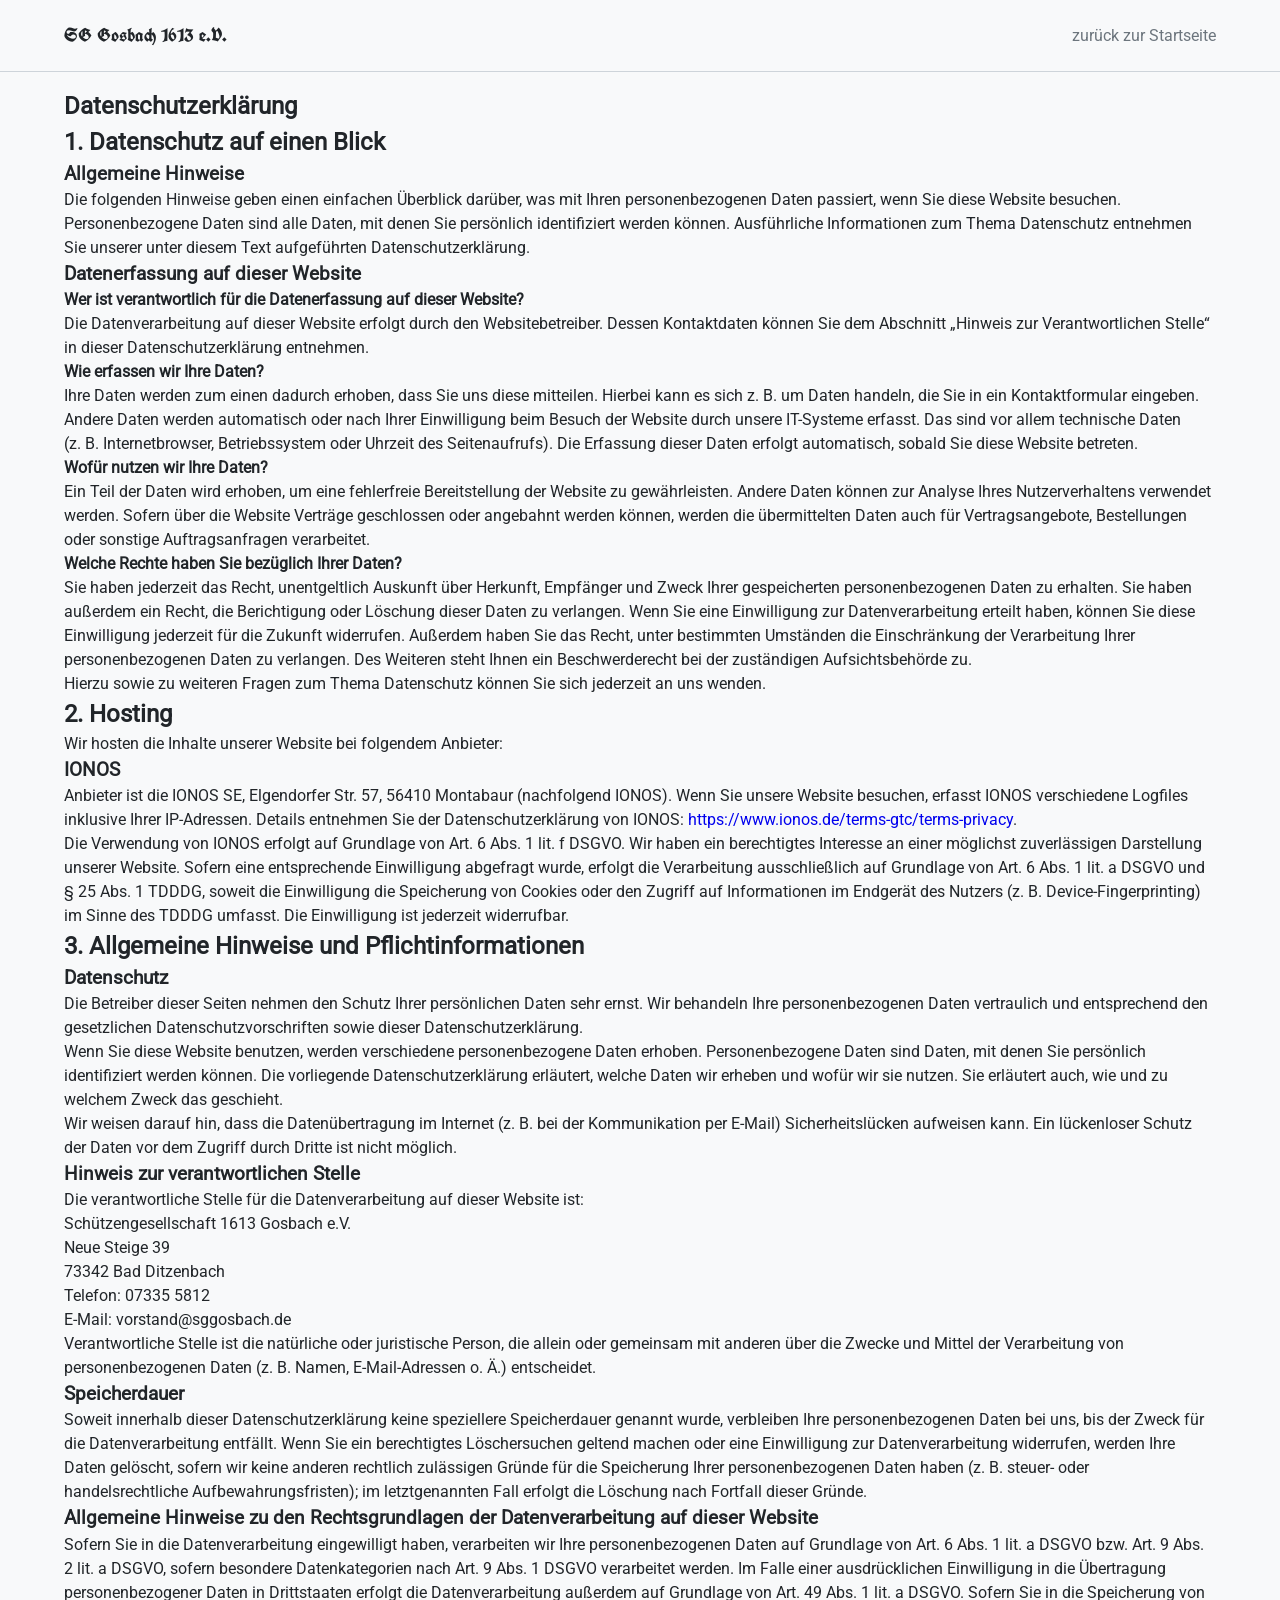
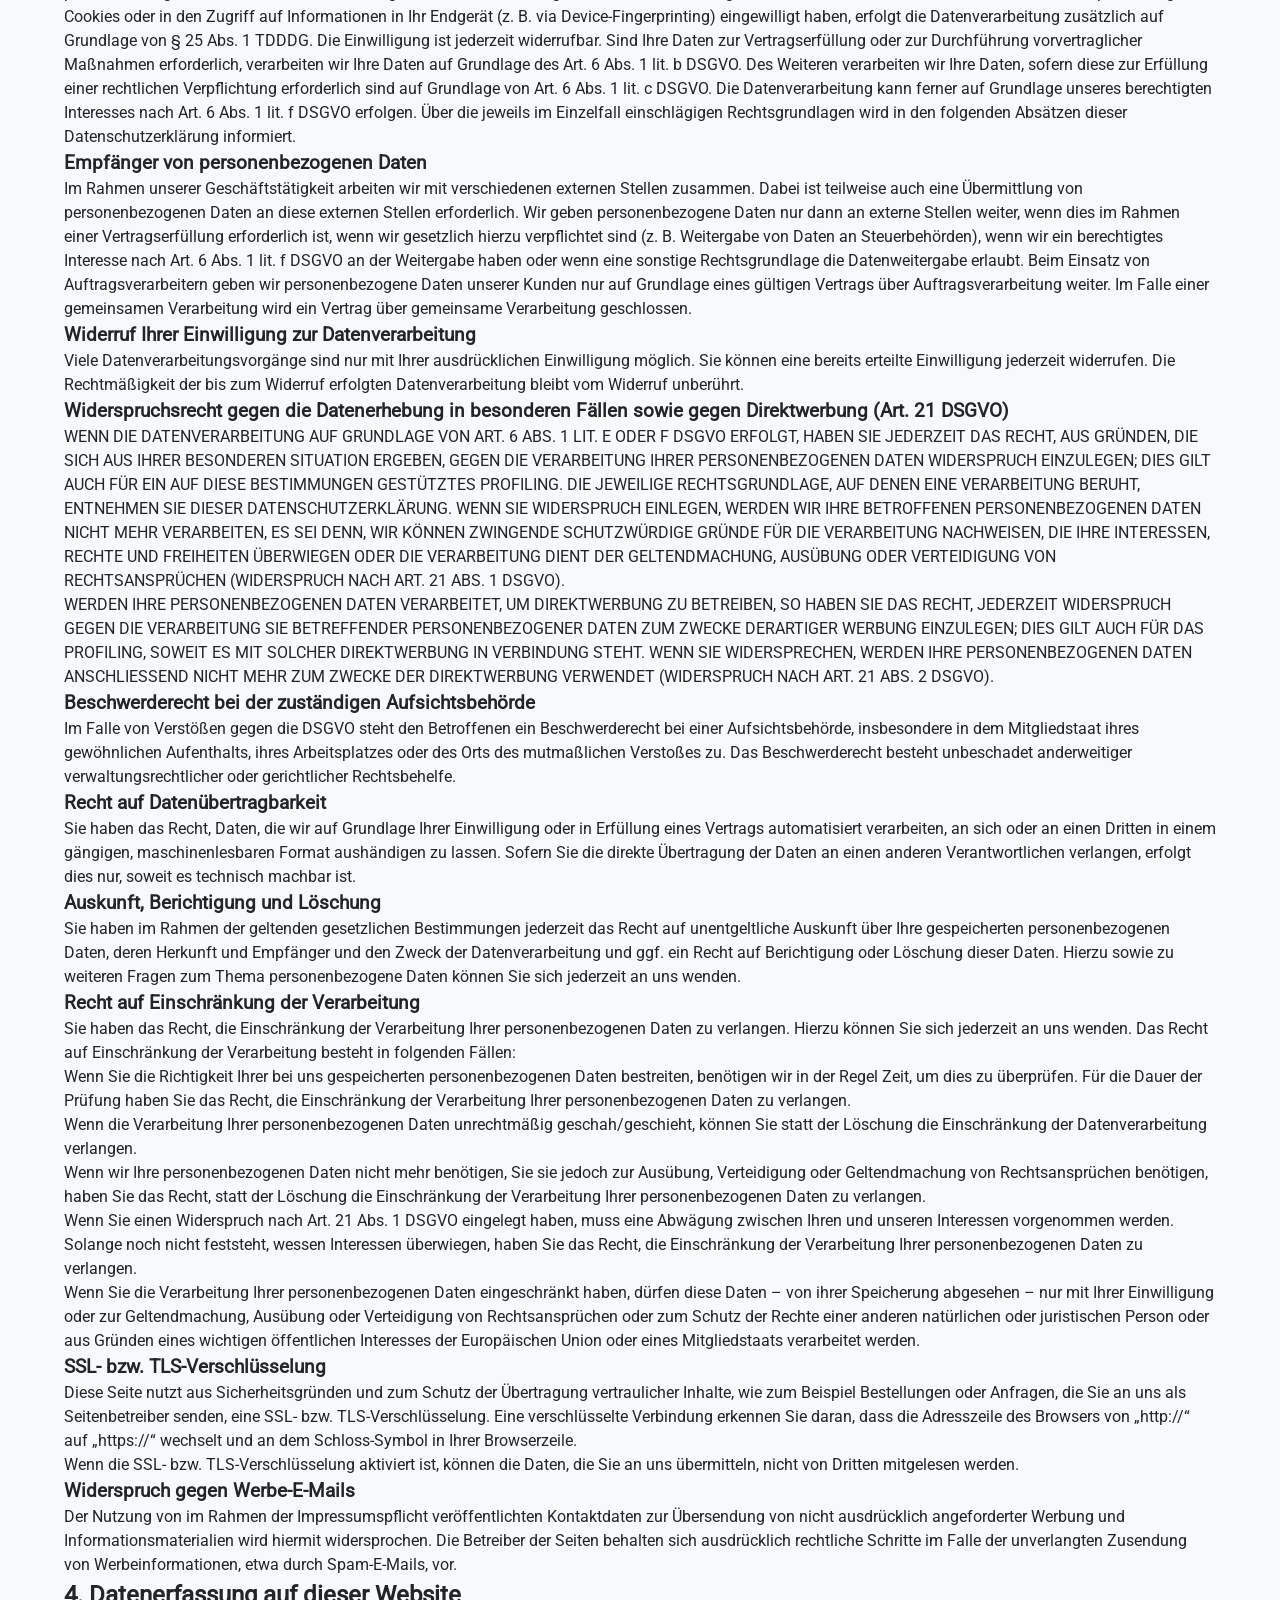
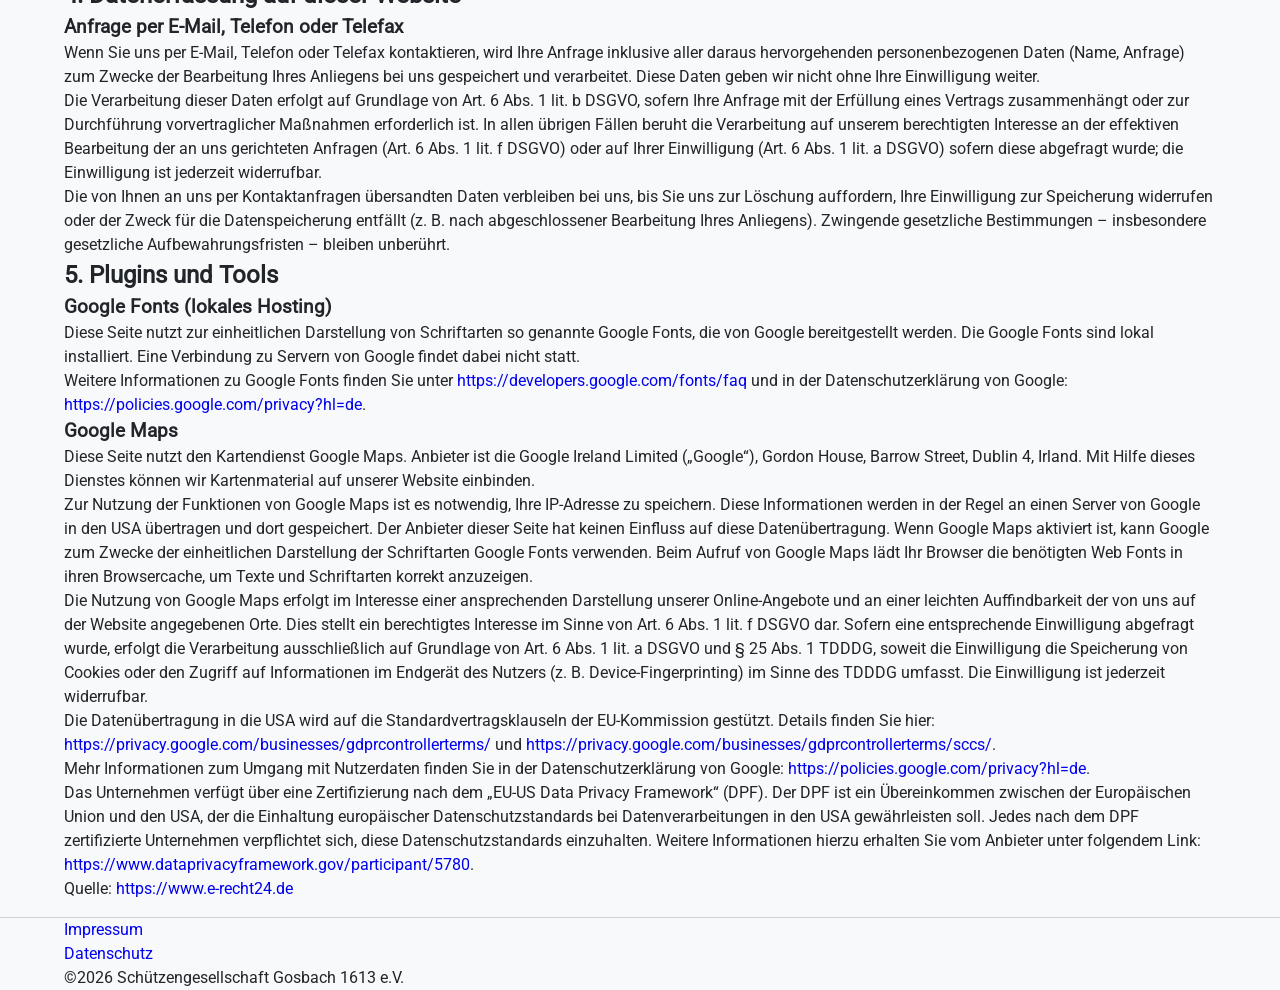
==== html/data-protection.html @ a25a6ede "Change layout" ====
<!DOCTYPE html>
<html lang="de">
<head>
    <meta charset="UTF-8">
    <meta name="viewport" content="width=device-width, initial-scale=1.0">
    <title>SG Gosbach 1613 e.V.</title>
    <link rel="stylesheet" href="../css/style.css">
    <script src="../js/main.js" defer></script>
</head>
<body>
    <header>
        <!---------- navbar ---------->
        <nav class="navbar">
            <span class="navbar-brand">SG Gosbach 1613 e.V.</span>
            <ul class="navbar-nav" aria-expanded="false">
                <li class="nav-item" id="nav-news" aria-selected="false">zurück zur Startseite</li>
            </ul>
            <button class="navbar-toggler" aria-controls="navbar-nav" aria-selected="false">
                <img src="../assets/icons/menu.svg" alt="menu" class="menu-icon" />
                <img src="../assets/icons/close.svg" alt="close" class="close-icon" />
            </button>
        </nav>
    </header>
    
    <main>
        <!---------- data-protection ---------->
        <section id="data-protection">
            <div class="container">
                <h1>Datenschutz&shy;erkl&auml;rung</h1>
                <h2>1. Datenschutz auf einen Blick</h2>
                <h3>Allgemeine Hinweise</h3> 
                <p>
                    Die folgenden Hinweise geben einen einfachen &Uuml;berblick dar&uuml;ber, 
                    was mit Ihren personenbezogenen Daten passiert, wenn Sie diese Website besuchen. 
                    Personenbezogene Daten sind alle Daten, mit denen Sie pers&ouml;nlich identifiziert 
                    werden k&ouml;nnen. Ausf&uuml;hrliche Informationen zum Thema Datenschutz entnehmen 
                    Sie unserer unter diesem Text aufgef&uuml;hrten Datenschutzerkl&auml;rung.
                </p>
                <h3>Datenerfassung auf dieser Website</h3>
                <h4>Wer ist verantwortlich f&uuml;r die Datenerfassung auf dieser Website?</h4>
                <p>
                    Die Datenverarbeitung auf dieser Website erfolgt durch den Websitebetreiber.
                    Dessen Kontaktdaten k&ouml;nnen Sie dem Abschnitt &bdquo;Hinweis zur 
                    Verantwortlichen Stelle&ldquo; in dieser Datenschutzerkl&auml;rung entnehmen.
                </p>
                <h4>Wie erfassen wir Ihre Daten?</h4>
                <p>
                    Ihre Daten werden zum einen dadurch erhoben, dass Sie uns diese mitteilen. 
                    Hierbei kann es sich z.&nbsp;B. um Daten handeln, die Sie in ein Kontaktformular eingeben.
                </p>
                <p>
                    Andere Daten werden automatisch oder nach Ihrer Einwilligung beim Besuch der Website 
                    durch unsere IT-Systeme erfasst. Das sind vor allem technische Daten 
                    (z.&nbsp;B. Internetbrowser, Betriebssystem oder Uhrzeit des Seitenaufrufs). 
                    Die Erfassung dieser Daten erfolgt automatisch, sobald Sie diese Website betreten.
                </p>
                <h4>Wof&uuml;r nutzen wir Ihre Daten?</h4>
                <p>
                    Ein Teil der Daten wird erhoben, um eine fehlerfreie Bereitstellung der Website zu 
                    gew&auml;hrleisten. Andere Daten k&ouml;nnen zur Analyse Ihres Nutzerverhaltens 
                    verwendet werden. Sofern &uuml;ber die Website Vertr&auml;ge geschlossen oder 
                    angebahnt werden k&ouml;nnen, werden die &uuml;bermittelten Daten auch f&uuml;r 
                    Vertragsangebote, Bestellungen oder sonstige Auftragsanfragen verarbeitet.
                </p>
                <h4>Welche Rechte haben Sie bez&uuml;glich Ihrer Daten?</h4>
                <p>
                    Sie haben jederzeit das Recht, unentgeltlich Auskunft &uuml;ber Herkunft, 
                    Empf&auml;nger und Zweck Ihrer gespeicherten personenbezogenen Daten zu erhalten. 
                    Sie haben au&szlig;erdem ein Recht, die Berichtigung oder L&ouml;schung dieser 
                    Daten zu verlangen. Wenn Sie eine Einwilligung zur Datenverarbeitung erteilt haben, 
                    k&ouml;nnen Sie diese Einwilligung jederzeit f&uuml;r die Zukunft widerrufen. 
                    Au&szlig;erdem haben Sie das Recht, unter bestimmten Umst&auml;nden die 
                    Einschr&auml;nkung der Verarbeitung Ihrer personenbezogenen Daten zu verlangen. 
                    Des Weiteren steht Ihnen ein Beschwerderecht bei der zust&auml;ndigen 
                    Aufsichtsbeh&ouml;rde zu.
                </p>
                <p>
                    Hierzu sowie zu weiteren Fragen zum Thema Datenschutz k&ouml;nnen Sie sich jederzeit an uns wenden.
                </p>
                <h2>2. Hosting</h2>
                <p>Wir hosten die Inhalte unserer Website bei folgendem Anbieter:</p>
                <h3>IONOS</h3>
                <p>
                    Anbieter ist die IONOS SE, Elgendorfer Str. 57, 56410 Montabaur (nachfolgend IONOS). 
                    Wenn Sie unsere Website besuchen, erfasst IONOS verschiedene Logfiles inklusive 
                    Ihrer IP-Adressen. Details entnehmen Sie der Datenschutzerkl&auml;rung von IONOS: 
                    <a href="https://www.ionos.de/terms-gtc/terms-privacy" target="_blank" rel="noopener noreferrer">https://www.ionos.de/terms-gtc/terms-privacy</a>.
                </p>
                <p>
                    Die Verwendung von IONOS erfolgt auf Grundlage von Art. 6 Abs. 1 lit. f DSGVO. 
                    Wir haben ein berechtigtes Interesse an einer m&ouml;glichst zuverl&auml;ssigen 
                    Darstellung unserer Website. Sofern eine entsprechende Einwilligung abgefragt wurde, 
                    erfolgt die Verarbeitung ausschlie&szlig;lich auf Grundlage von Art. 6 Abs. 1 lit. a DSGVO 
                    und &sect; 25 Abs. 1 TDDDG, soweit die Einwilligung die Speicherung von Cookies 
                    oder den Zugriff auf Informationen im Endger&auml;t des Nutzers (z.&nbsp;B. Device-Fingerprinting) 
                    im Sinne des TDDDG umfasst. Die Einwilligung ist jederzeit widerrufbar.
                </p>

                <h2>3. Allgemeine Hinweise und Pflicht&shy;informationen</h2>
                <h3>Datenschutz</h3>
                <p>
                    Die Betreiber dieser Seiten nehmen den Schutz Ihrer pers&ouml;nlichen Daten sehr ernst. 
                    Wir behandeln Ihre personenbezogenen Daten vertraulich und entsprechend den gesetzlichen 
                    Datenschutzvorschriften sowie dieser Datenschutzerkl&auml;rung.
                </p> 
                <p>
                    Wenn Sie diese 
                    Website benutzen, werden verschiedene personenbezogene Daten erhoben. 
                    Personenbezogene Daten sind Daten, mit denen Sie pers&ouml;nlich identifiziert werden k&ouml;nnen. 
                    Die vorliegende Datenschutzerkl&auml;rung erl&auml;utert, welche Daten wir erheben und wof&uuml;r 
                    wir sie nutzen. Sie erl&auml;utert auch, wie und zu welchem Zweck das geschieht.
                </p>
                <p>
                    Wir weisen darauf hin, dass die Daten&uuml;bertragung im Internet 
                    (z.&nbsp;B. bei der Kommunikation per E-Mail) Sicherheitsl&uuml;cken aufweisen kann. 
                    Ein l&uuml;ckenloser Schutz der Daten vor dem Zugriff durch Dritte ist nicht m&ouml;glich.
                </p>
                <h3>Hinweis zur verantwortlichen Stelle</h3>
                <p>
                    Die verantwortliche Stelle f&uuml;r die Datenverarbeitung auf dieser Website ist:
                </p>
                <p>
                    Sch&uuml;tzengesellschaft 1613 Gosbach e.V.<br />
                    Neue Steige 39<br />
                    73342 Bad Ditzenbach
                </p>

                <p>
                    Telefon: 07335 5812<br />
                    E-Mail: vorstand@sggosbach.de
                </p>
                <p>
                    Verantwortliche Stelle ist die nat&uuml;rliche oder juristische Person, 
                    die allein oder gemeinsam mit anderen &uuml;ber die Zwecke und Mittel der Verarbeitung 
                    von personenbezogenen Daten (z.&nbsp;B. Namen, E-Mail-Adressen o. &Auml;.) entscheidet.
                </p>

                <h3>Speicherdauer</h3>
                <p>
                    Soweit innerhalb dieser Datenschutzerkl&auml;rung keine speziellere Speicherdauer 
                    genannt wurde, verbleiben Ihre personenbezogenen Daten bei uns, bis der Zweck f&uuml;r 
                    die Datenverarbeitung entf&auml;llt. Wenn Sie ein berechtigtes L&ouml;schersuchen 
                    geltend machen oder eine Einwilligung zur Datenverarbeitung widerrufen, werden Ihre 
                    Daten gel&ouml;scht, sofern wir keine anderen rechtlich zul&auml;ssigen Gr&uuml;nde 
                    f&uuml;r die Speicherung Ihrer personenbezogenen Daten haben (z.&nbsp;B. steuer- oder 
                    handelsrechtliche Aufbewahrungsfristen); im letztgenannten Fall erfolgt die L&ouml;schung 
                    nach Fortfall dieser Gr&uuml;nde.
                </p>
                <h3>Allgemeine Hinweise zu den Rechtsgrundlagen der Datenverarbeitung auf dieser Website</h3>
                <p>
                    Sofern Sie in die Datenverarbeitung eingewilligt haben, verarbeiten wir Ihre personenbezogenen 
                    Daten auf Grundlage von Art. 6 Abs. 1 lit. a DSGVO bzw. Art. 9 Abs. 2 lit. a DSGVO, sofern 
                    besondere Datenkategorien nach Art. 9 Abs. 1 DSGVO verarbeitet werden. Im Falle einer 
                    ausdr&uuml;cklichen Einwilligung in die &Uuml;bertragung personenbezogener Daten in Drittstaaten 
                    erfolgt die Datenverarbeitung au&szlig;erdem auf Grundlage von Art. 49 Abs. 1 lit. a DSGVO. 
                    Sofern Sie in die Speicherung von Cookies oder in den Zugriff auf Informationen in Ihr 
                    Endger&auml;t (z.&nbsp;B. via Device-Fingerprinting) eingewilligt haben, erfolgt die 
                    Datenverarbeitung zus&auml;tzlich auf Grundlage von &sect; 25 Abs. 1 TDDDG. Die Einwilligung 
                    ist jederzeit widerrufbar. Sind Ihre Daten zur Vertragserf&uuml;llung oder zur Durchf&uuml;hrung 
                    vorvertraglicher Ma&szlig;nahmen erforderlich, verarbeiten wir Ihre Daten auf Grundlage des 
                    Art. 6 Abs. 1 lit. b DSGVO. Des Weiteren verarbeiten wir Ihre Daten, sofern diese zur Erf&uuml;llung 
                    einer rechtlichen Verpflichtung erforderlich sind auf Grundlage von Art. 6 Abs. 1 lit. c DSGVO. 
                    Die Datenverarbeitung kann ferner auf Grundlage unseres berechtigten Interesses nach 
                    Art. 6 Abs. 1 lit. f DSGVO erfolgen. &Uuml;ber die jeweils im Einzelfall einschl&auml;gigen 
                    Rechtsgrundlagen wird in den folgenden Abs&auml;tzen dieser Datenschutzerkl&auml;rung informiert.
                </p>
                <h3>Empf&auml;nger von personenbezogenen Daten</h3>
                <p>
                    Im Rahmen unserer Gesch&auml;ftst&auml;tigkeit arbeiten wir mit verschiedenen externen Stellen zusammen. 
                    Dabei ist teilweise auch eine &Uuml;bermittlung von personenbezogenen Daten an diese externen Stellen 
                    erforderlich. Wir geben personenbezogene Daten nur dann an externe Stellen weiter, wenn dies im Rahmen 
                    einer Vertragserf&uuml;llung erforderlich ist, wenn wir gesetzlich hierzu verpflichtet sind 
                    (z.&nbsp;B. Weitergabe von Daten an Steuerbeh&ouml;rden), wenn wir ein berechtigtes Interesse nach 
                    Art. 6 Abs. 1 lit. f DSGVO an der Weitergabe haben oder wenn eine sonstige Rechtsgrundlage die 
                    Datenweitergabe erlaubt. Beim Einsatz von Auftragsverarbeitern geben wir personenbezogene Daten 
                    unserer Kunden nur auf Grundlage eines g&uuml;ltigen Vertrags &uuml;ber Auftragsverarbeitung weiter. 
                    Im Falle einer gemeinsamen Verarbeitung wird ein Vertrag &uuml;ber gemeinsame Verarbeitung geschlossen.
                </p>
                <h3>Widerruf Ihrer Einwilligung zur Datenverarbeitung</h3>
                <p>
                    Viele Datenverarbeitungsvorg&auml;nge sind nur mit Ihrer ausdr&uuml;cklichen Einwilligung m&ouml;glich. 
                    Sie k&ouml;nnen eine bereits erteilte Einwilligung jederzeit widerrufen. Die Rechtm&auml;&szlig;igkeit 
                    der bis zum Widerruf erfolgten Datenverarbeitung bleibt vom Widerruf unber&uuml;hrt.
                </p>
                <h3>Widerspruchsrecht gegen die Datenerhebung in besonderen F&auml;llen sowie gegen Direktwerbung (Art. 21 DSGVO)</h3>
                <p>
                    WENN DIE DATENVERARBEITUNG AUF GRUNDLAGE VON ART. 6 ABS. 1 LIT. E ODER F DSGVO ERFOLGT, HABEN SIE JEDERZEIT DAS RECHT, 
                    AUS GR&Uuml;NDEN, DIE SICH AUS IHRER BESONDEREN SITUATION ERGEBEN, GEGEN DIE VERARBEITUNG IHRER PERSONENBEZOGENEN 
                    DATEN WIDERSPRUCH EINZULEGEN; DIES GILT AUCH F&Uuml;R EIN AUF DIESE BESTIMMUNGEN GEST&Uuml;TZTES PROFILING. 
                    DIE JEWEILIGE RECHTSGRUNDLAGE, AUF DENEN EINE VERARBEITUNG BERUHT, ENTNEHMEN SIE DIESER DATENSCHUTZERKL&Auml;RUNG. 
                    WENN SIE WIDERSPRUCH EINLEGEN, WERDEN WIR IHRE BETROFFENEN PERSONENBEZOGENEN DATEN NICHT MEHR VERARBEITEN, 
                    ES SEI DENN, WIR K&Ouml;NNEN ZWINGENDE SCHUTZW&Uuml;RDIGE GR&Uuml;NDE F&Uuml;R DIE VERARBEITUNG NACHWEISEN, 
                    DIE IHRE INTERESSEN, RECHTE UND FREIHEITEN &Uuml;BERWIEGEN ODER DIE VERARBEITUNG DIENT DER GELTENDMACHUNG, 
                    AUS&Uuml;BUNG ODER VERTEIDIGUNG VON RECHTSANSPR&Uuml;CHEN (WIDERSPRUCH NACH ART. 21 ABS. 1 DSGVO).
                </p>
                <p>
                    WERDEN IHRE PERSONENBEZOGENEN DATEN VERARBEITET, UM DIREKTWERBUNG ZU BETREIBEN, SO HABEN SIE DAS RECHT, 
                    JEDERZEIT WIDERSPRUCH GEGEN DIE VERARBEITUNG SIE BETREFFENDER PERSONENBEZOGENER DATEN ZUM ZWECKE DERARTIGER 
                    WERBUNG EINZULEGEN; DIES GILT AUCH F&Uuml;R DAS PROFILING, SOWEIT ES MIT SOLCHER DIREKTWERBUNG IN VERBINDUNG STEHT. 
                    WENN SIE WIDERSPRECHEN, WERDEN IHRE PERSONENBEZOGENEN DATEN ANSCHLIESSEND NICHT MEHR ZUM ZWECKE DER DIREKTWERBUNG 
                    VERWENDET (WIDERSPRUCH NACH ART. 21 ABS. 2 DSGVO).
                </p>
                <h3>Beschwerde&shy;recht bei der zust&auml;ndigen Aufsichts&shy;beh&ouml;rde</h3>
                <p>
                    Im Falle von Verst&ouml;&szlig;en gegen die DSGVO steht den Betroffenen ein Beschwerderecht bei einer 
                    Aufsichtsbeh&ouml;rde, insbesondere in dem Mitgliedstaat ihres gew&ouml;hnlichen Aufenthalts, 
                    ihres Arbeitsplatzes oder des Orts des mutma&szlig;lichen Versto&szlig;es zu. Das Beschwerderecht 
                    besteht unbeschadet anderweitiger verwaltungsrechtlicher oder gerichtlicher Rechtsbehelfe.
                </p>
                <h3>Recht auf Daten&shy;&uuml;bertrag&shy;barkeit</h3>
                <p>
                    Sie haben das Recht, Daten, die wir auf Grundlage Ihrer Einwilligung oder in Erf&uuml;llung eines Vertrags 
                    automatisiert verarbeiten, an sich oder an einen Dritten in einem g&auml;ngigen, maschinenlesbaren Format 
                    aush&auml;ndigen zu lassen. Sofern Sie die direkte &Uuml;bertragung der Daten an einen anderen 
                    Verantwortlichen verlangen, erfolgt dies nur, soweit es technisch machbar ist.
                </p>
                <h3>Auskunft, Berichtigung und L&ouml;schung</h3>
                <p>
                    Sie haben im Rahmen der geltenden gesetzlichen Bestimmungen jederzeit das Recht auf unentgeltliche Auskunft 
                    &uuml;ber Ihre gespeicherten personenbezogenen Daten, deren Herkunft und Empf&auml;nger und den Zweck der 
                    Datenverarbeitung und ggf. ein Recht auf Berichtigung oder L&ouml;schung dieser Daten. Hierzu sowie zu 
                    weiteren Fragen zum Thema personenbezogene Daten k&ouml;nnen Sie sich jederzeit an uns wenden.
                </p>
                <h3>Recht auf Einschr&auml;nkung der Verarbeitung</h3>
                <p>
                    Sie haben das Recht, die Einschr&auml;nkung der Verarbeitung Ihrer personenbezogenen Daten zu verlangen. 
                    Hierzu k&ouml;nnen Sie sich jederzeit an uns wenden. Das Recht auf Einschr&auml;nkung der Verarbeitung 
                    besteht in folgenden F&auml;llen:
                </p>
                <ul>
                <li>
                    Wenn Sie die Richtigkeit Ihrer bei uns gespeicherten personenbezogenen Daten bestreiten, ben&ouml;tigen 
                    wir in der Regel Zeit, um dies zu &uuml;berpr&uuml;fen. F&uuml;r die Dauer der Pr&uuml;fung haben Sie 
                    das Recht, die Einschr&auml;nkung der Verarbeitung Ihrer personenbezogenen Daten zu verlangen.
                </li>
                <li>
                    Wenn die Verarbeitung Ihrer personenbezogenen Daten unrechtm&auml;&szlig;ig geschah/geschieht, 
                    k&ouml;nnen Sie statt der L&ouml;schung die Einschr&auml;nkung der Datenverarbeitung verlangen.
                </li>
                <li>
                    Wenn wir Ihre personenbezogenen Daten nicht mehr ben&ouml;tigen, Sie sie jedoch zur Aus&uuml;bung, 
                    Verteidigung oder Geltendmachung von Rechtsanspr&uuml;chen ben&ouml;tigen, haben Sie das Recht, 
                    statt der L&ouml;schung die Einschr&auml;nkung der Verarbeitung Ihrer personenbezogenen Daten zu verlangen.
                </li>
                <li>
                    Wenn Sie einen Widerspruch nach Art. 21 Abs. 1 DSGVO eingelegt haben, muss eine Abw&auml;gung zwischen 
                    Ihren und unseren Interessen vorgenommen werden. Solange noch nicht feststeht, wessen Interessen 
                    &uuml;berwiegen, haben Sie das Recht, die Einschr&auml;nkung der Verarbeitung Ihrer personenbezogenen 
                    Daten zu verlangen.
                </li>
                </ul>
                <p>
                    Wenn Sie die Verarbeitung Ihrer personenbezogenen Daten eingeschr&auml;nkt haben, d&uuml;rfen diese Daten 
                    &ndash; von ihrer Speicherung abgesehen &ndash; nur mit Ihrer Einwilligung oder zur Geltendmachung, 
                    Aus&uuml;bung oder Verteidigung von Rechtsanspr&uuml;chen oder zum Schutz der Rechte einer anderen 
                    nat&uuml;rlichen oder juristischen Person oder aus Gr&uuml;nden eines wichtigen &ouml;ffentlichen Interesses 
                    der Europ&auml;ischen Union oder eines Mitgliedstaats verarbeitet werden.
                </p>
                <h3>SSL- bzw. TLS-Verschl&uuml;sselung</h3>
                <p>
                    Diese Seite nutzt aus Sicherheitsgr&uuml;nden und zum Schutz der &Uuml;bertragung vertraulicher Inhalte, wie 
                    zum Beispiel Bestellungen oder Anfragen, die Sie an uns als Seitenbetreiber senden, eine SSL- bzw. TLS-Verschl&uuml;sselung. 
                    Eine verschl&uuml;sselte Verbindung erkennen Sie daran, dass die Adresszeile des Browsers von 
                    &bdquo;http://&ldquo; auf &bdquo;https://&ldquo; wechselt und an dem Schloss-Symbol in Ihrer Browserzeile.
                </p>
                <p>
                    Wenn die SSL- bzw. TLS-Verschl&uuml;sselung aktiviert ist, k&ouml;nnen die Daten, die Sie an uns &uuml;bermitteln, 
                    nicht von Dritten mitgelesen werden.
                </p>
                <h3>Widerspruch gegen Werbe-E-Mails</h3>
                <p>
                    Der Nutzung von im Rahmen der Impressumspflicht ver&ouml;ffentlichten Kontaktdaten zur &Uuml;bersendung von nicht 
                    ausdr&uuml;cklich angeforderter Werbung und Informationsmaterialien wird hiermit widersprochen. Die Betreiber der 
                    Seiten behalten sich ausdr&uuml;cklich rechtliche Schritte im Falle der unverlangten Zusendung von Werbeinformationen, 
                    etwa durch Spam-E-Mails, vor.
                </p>
                <h2>4. Datenerfassung auf dieser Website</h2>
                <h3>Anfrage per E-Mail, Telefon oder Telefax</h3>
                <p>
                    Wenn Sie uns per E-Mail, Telefon oder Telefax kontaktieren, wird Ihre Anfrage inklusive aller daraus hervorgehenden 
                    personenbezogenen Daten (Name, Anfrage) zum Zwecke der Bearbeitung Ihres Anliegens bei uns gespeichert und verarbeitet. 
                    Diese Daten geben wir nicht ohne Ihre Einwilligung weiter.
                </p>
                <p>
                    Die Verarbeitung dieser Daten erfolgt auf Grundlage von Art. 6 Abs. 1 lit. b DSGVO, sofern Ihre Anfrage mit der 
                    Erf&uuml;llung eines Vertrags zusammenh&auml;ngt oder zur Durchf&uuml;hrung vorvertraglicher Ma&szlig;nahmen 
                    erforderlich ist. In allen &uuml;brigen F&auml;llen beruht die Verarbeitung auf unserem berechtigten Interesse 
                    an der effektiven Bearbeitung der an uns gerichteten Anfragen (Art. 6 Abs. 1 lit. f DSGVO) oder auf Ihrer Einwilligung 
                    (Art. 6 Abs. 1 lit. a DSGVO) sofern diese abgefragt wurde; die Einwilligung ist jederzeit widerrufbar.
                </p>
                <p>
                    Die von Ihnen an uns per Kontaktanfragen &uuml;bersandten Daten verbleiben bei uns, bis Sie uns zur L&ouml;schung auffordern, 
                    Ihre Einwilligung zur Speicherung widerrufen oder der Zweck f&uuml;r die Datenspeicherung entf&auml;llt 
                    (z.&nbsp;B. nach abgeschlossener Bearbeitung Ihres Anliegens). Zwingende gesetzliche Bestimmungen &ndash; insbesondere 
                    gesetzliche Aufbewahrungsfristen &ndash; bleiben unber&uuml;hrt.
                </p>
                <h2>5. Plugins und Tools</h2>
                <h3>Google Fonts (lokales Hosting)</h3>
                <p>
                    Diese Seite nutzt zur einheitlichen Darstellung von Schriftarten so genannte Google Fonts, die von Google bereitgestellt 
                    werden. Die Google Fonts sind lokal installiert. Eine Verbindung zu Servern von Google findet dabei nicht statt.
                </p>
                <p>
                    Weitere Informationen zu Google Fonts finden Sie unter 
                    <a href="https://developers.google.com/fonts/faq" target="_blank" rel="noopener noreferrer">https://developers.google.com/fonts/faq</a> 
                    und in der Datenschutzerkl&auml;rung von Google: 
                    <a href="https://policies.google.com/privacy?hl=de" target="_blank" rel="noopener noreferrer">https://policies.google.com/privacy?hl=de</a>.
                </p>
                <h3>Google Maps</h3>
                <p>
                    Diese Seite nutzt den Kartendienst Google Maps. Anbieter ist die Google Ireland Limited (&bdquo;Google&ldquo;), Gordon House, 
                    Barrow Street, Dublin 4, Irland. Mit Hilfe dieses Dienstes k&ouml;nnen wir Kartenmaterial auf unserer Website einbinden.
                </p>
                <p>
                    Zur Nutzung der Funktionen von Google Maps ist es notwendig, Ihre IP-Adresse zu speichern. Diese Informationen werden in der 
                    Regel an einen Server von Google in den USA &uuml;bertragen und dort gespeichert. Der Anbieter dieser Seite hat keinen Einfluss 
                    auf diese Daten&uuml;bertragung. Wenn Google Maps aktiviert ist, kann Google zum Zwecke der einheitlichen Darstellung der 
                    Schriftarten Google Fonts verwenden. Beim Aufruf von Google Maps l&auml;dt Ihr Browser die ben&ouml;tigten Web Fonts in ihren 
                    Browsercache, um Texte und Schriftarten korrekt anzuzeigen.
                </p>
                <p>
                    Die Nutzung von Google Maps erfolgt im Interesse einer ansprechenden Darstellung unserer Online-Angebote und an einer leichten 
                    Auffindbarkeit der von uns auf der Website angegebenen Orte. Dies stellt ein berechtigtes Interesse im Sinne von 
                    Art. 6 Abs. 1 lit. f DSGVO dar. Sofern eine entsprechende Einwilligung abgefragt wurde, erfolgt die Verarbeitung 
                    ausschlie&szlig;lich auf Grundlage von Art. 6 Abs. 1 lit. a DSGVO und &sect; 25 Abs. 1 TDDDG, soweit die Einwilligung die 
                    Speicherung von Cookies oder den Zugriff auf Informationen im Endger&auml;t des Nutzers (z.&nbsp;B. Device-Fingerprinting) 
                    im Sinne des TDDDG umfasst. Die Einwilligung ist jederzeit widerrufbar.
                </p>
                <p>
                    Die Daten&uuml;bertragung in die USA wird auf die Standardvertragsklauseln der EU-Kommission gest&uuml;tzt. Details finden Sie hier: 
                    <a href="https://privacy.google.com/businesses/gdprcontrollerterms/" target="_blank" rel="noopener noreferrer">https://privacy.google.com/businesses/gdprcontrollerterms/</a> 
                    und <a href="https://privacy.google.com/businesses/gdprcontrollerterms/sccs/" target="_blank" rel="noopener noreferrer">https://privacy.google.com/businesses/gdprcontrollerterms/sccs/</a>.
                </p>
                <p>
                    Mehr Informationen zum Umgang mit Nutzerdaten finden Sie in der Datenschutzerkl&auml;rung von Google: 
                    <a href="https://policies.google.com/privacy?hl=de" target="_blank" rel="noopener noreferrer">https://policies.google.com/privacy?hl=de</a>.
                </p>
                <p>
                    Das Unternehmen verf&uuml;gt &uuml;ber eine Zertifizierung nach dem &bdquo;EU-US Data Privacy Framework&ldquo; (DPF). Der DPF 
                    ist ein &Uuml;bereinkommen zwischen der Europ&auml;ischen Union und den USA, der die Einhaltung europ&auml;ischer 
                    Datenschutzstandards bei Datenverarbeitungen in den USA gew&auml;hrleisten soll. Jedes nach dem DPF zertifizierte Unternehmen 
                    verpflichtet sich, diese Datenschutzstandards einzuhalten. Weitere Informationen hierzu erhalten Sie vom Anbieter unter 
                    folgendem Link: 
                    <a href="https://www.dataprivacyframework.gov/participant/5780" target="_blank" rel="noopener noreferrer">https://www.dataprivacyframework.gov/participant/5780</a>.
                </p>
                <p>
                    Quelle: <a href="https://www.e-recht24.de">https://www.e-recht24.de</a>
                </p>
            </div>
        </section>
    </main>
    
    <footer>
        <ul class="nav-links">
            <li class="nav-link"><a href="legal-notice.html">Impressum</a></li>
            <li class="nav-link"><a href="data-protection.html">Datenschutz</a></li>
        </ul>
        <span>&copy;2026 Schützengesellschaft Gosbach 1613 e.V.</span>
    </footer>
</body>
</html>
---- css/style.css ----
@import "root.css";
@import "fonts.css";
@import "resets.css";
@import "preload.css";
@import "layout.css";
@import "navbar.css";
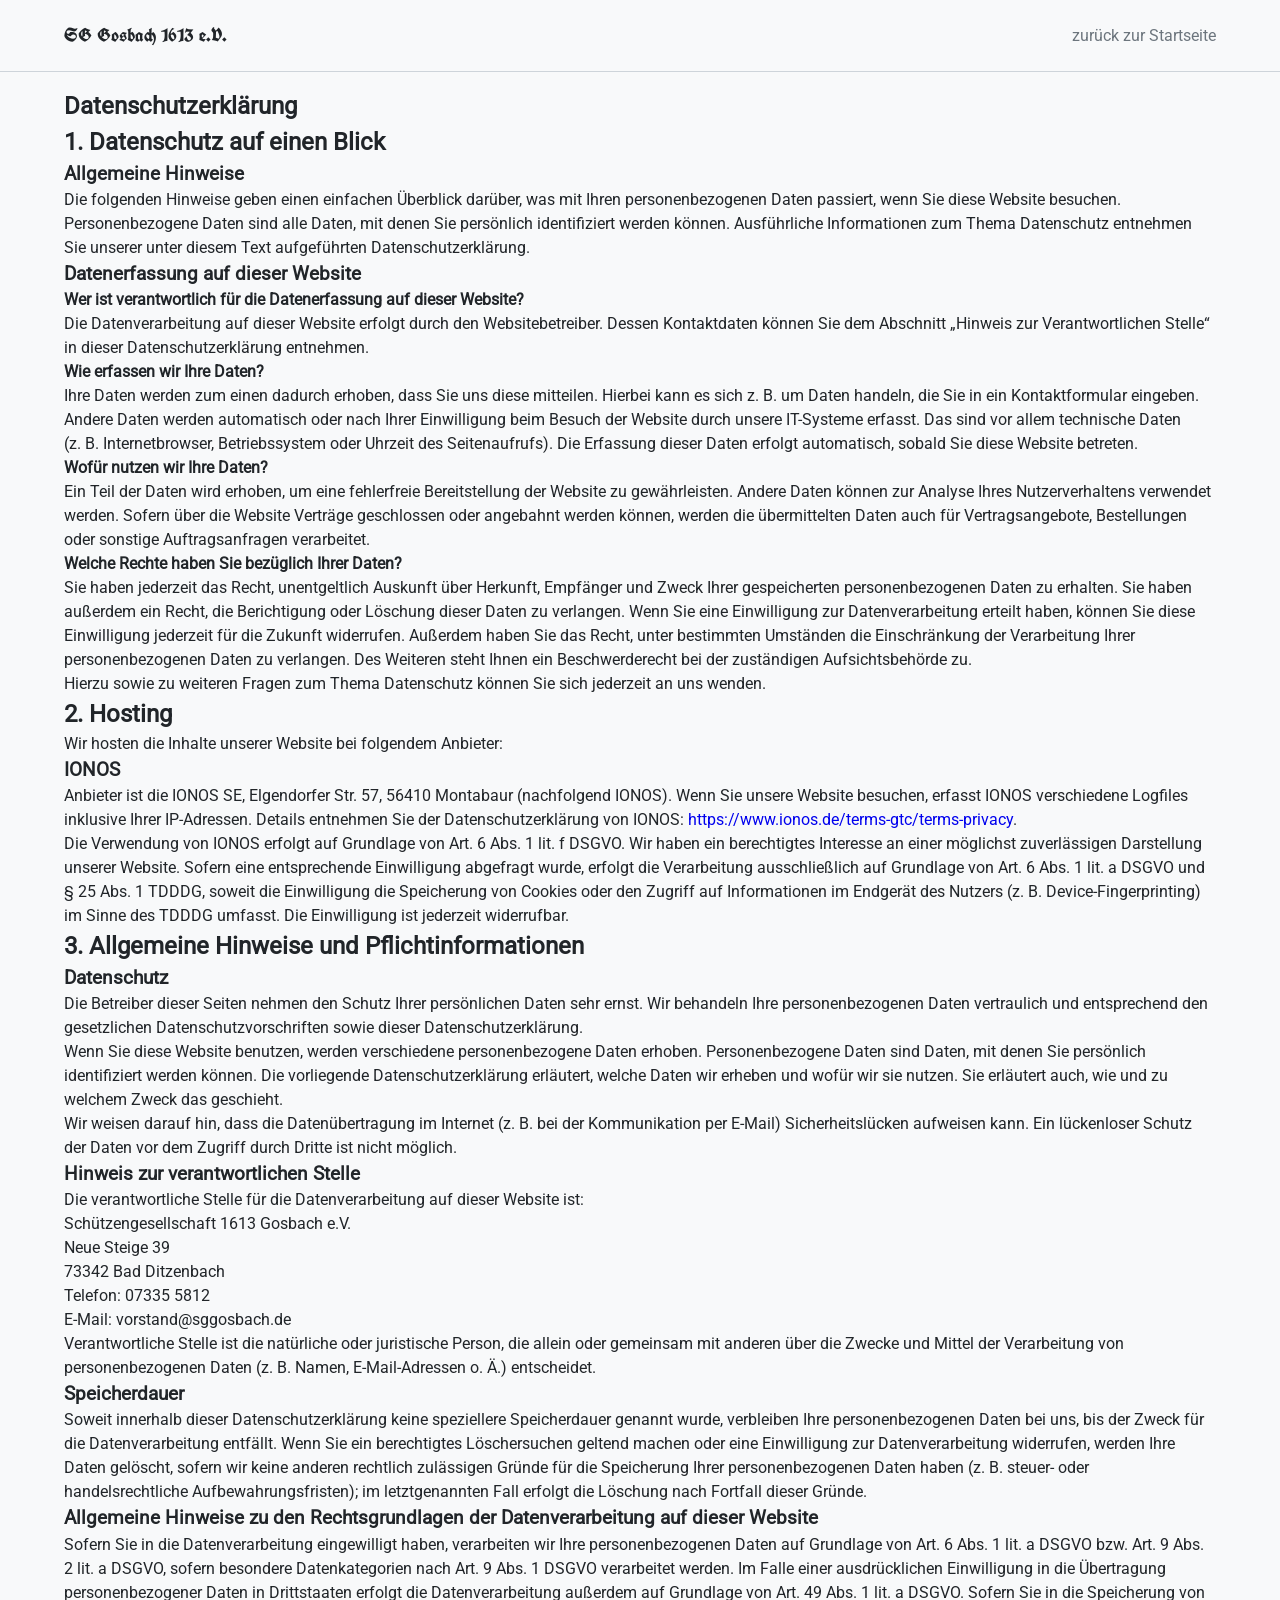
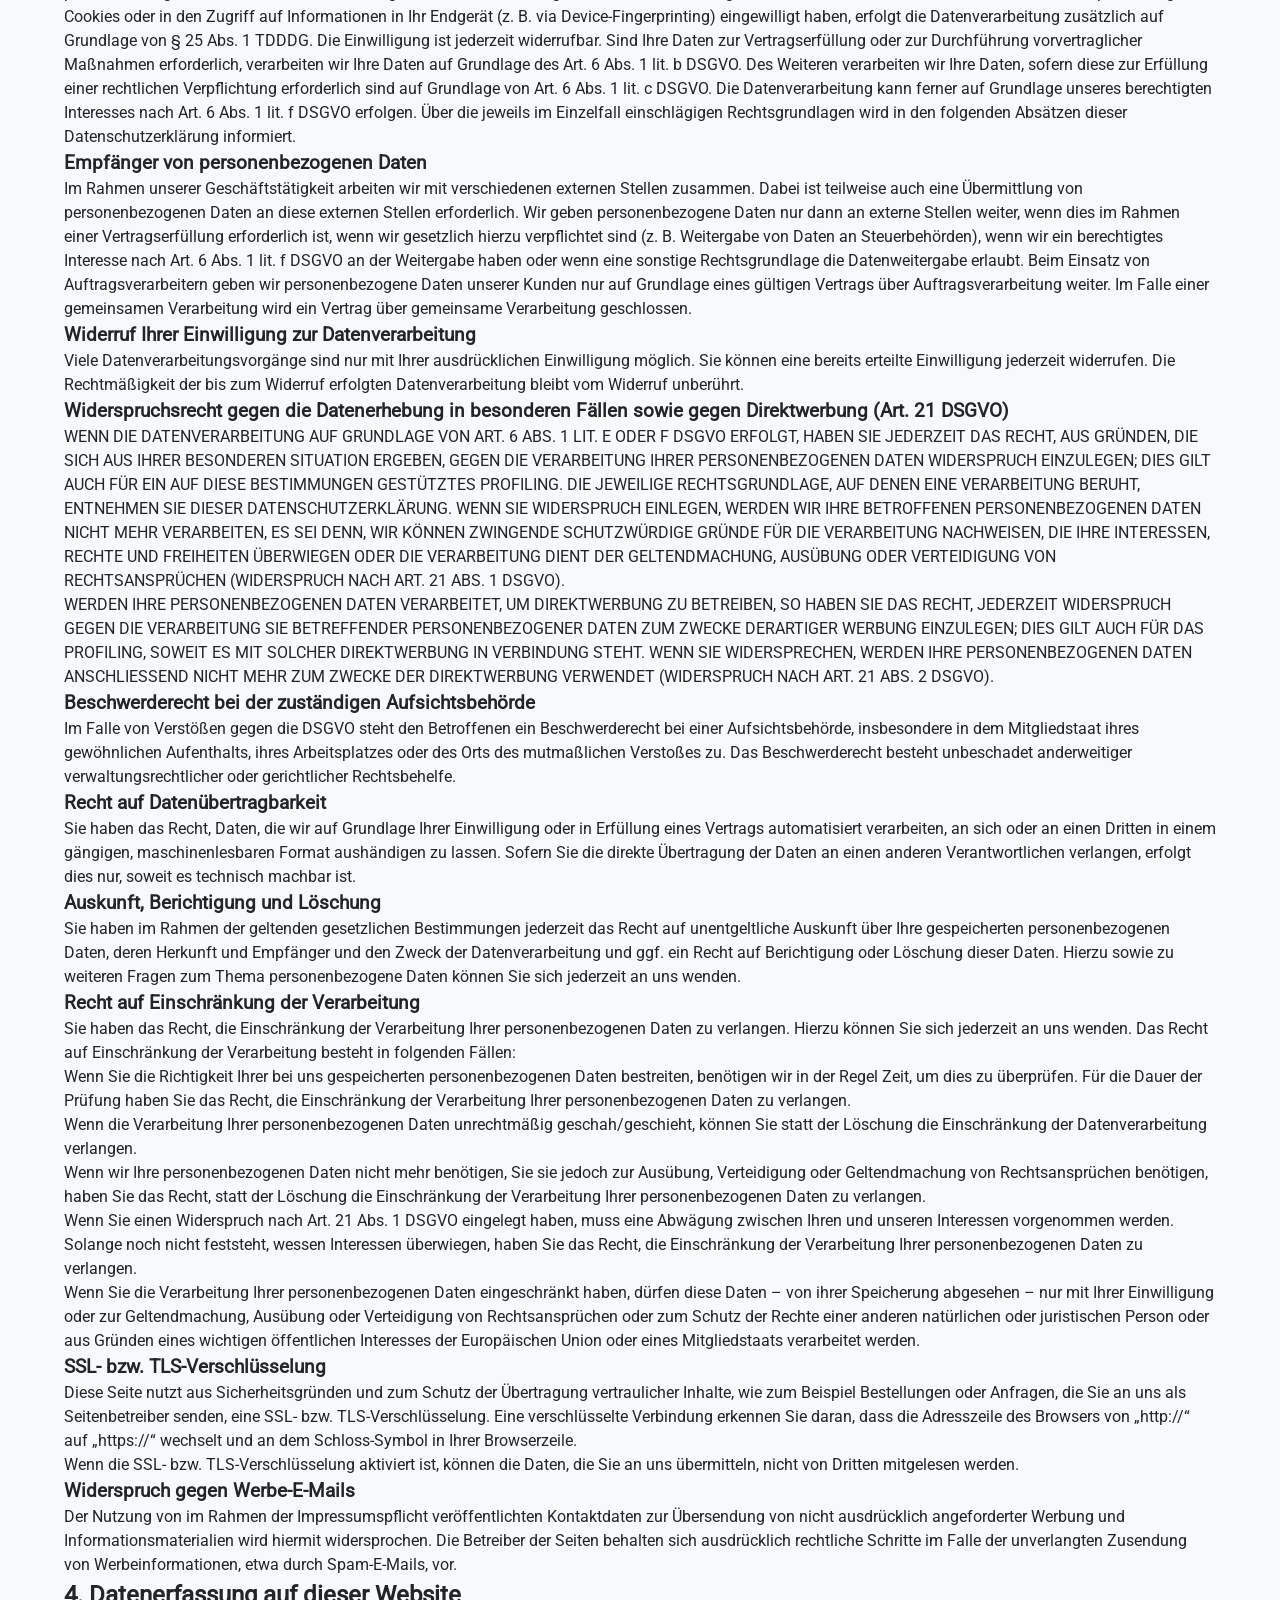
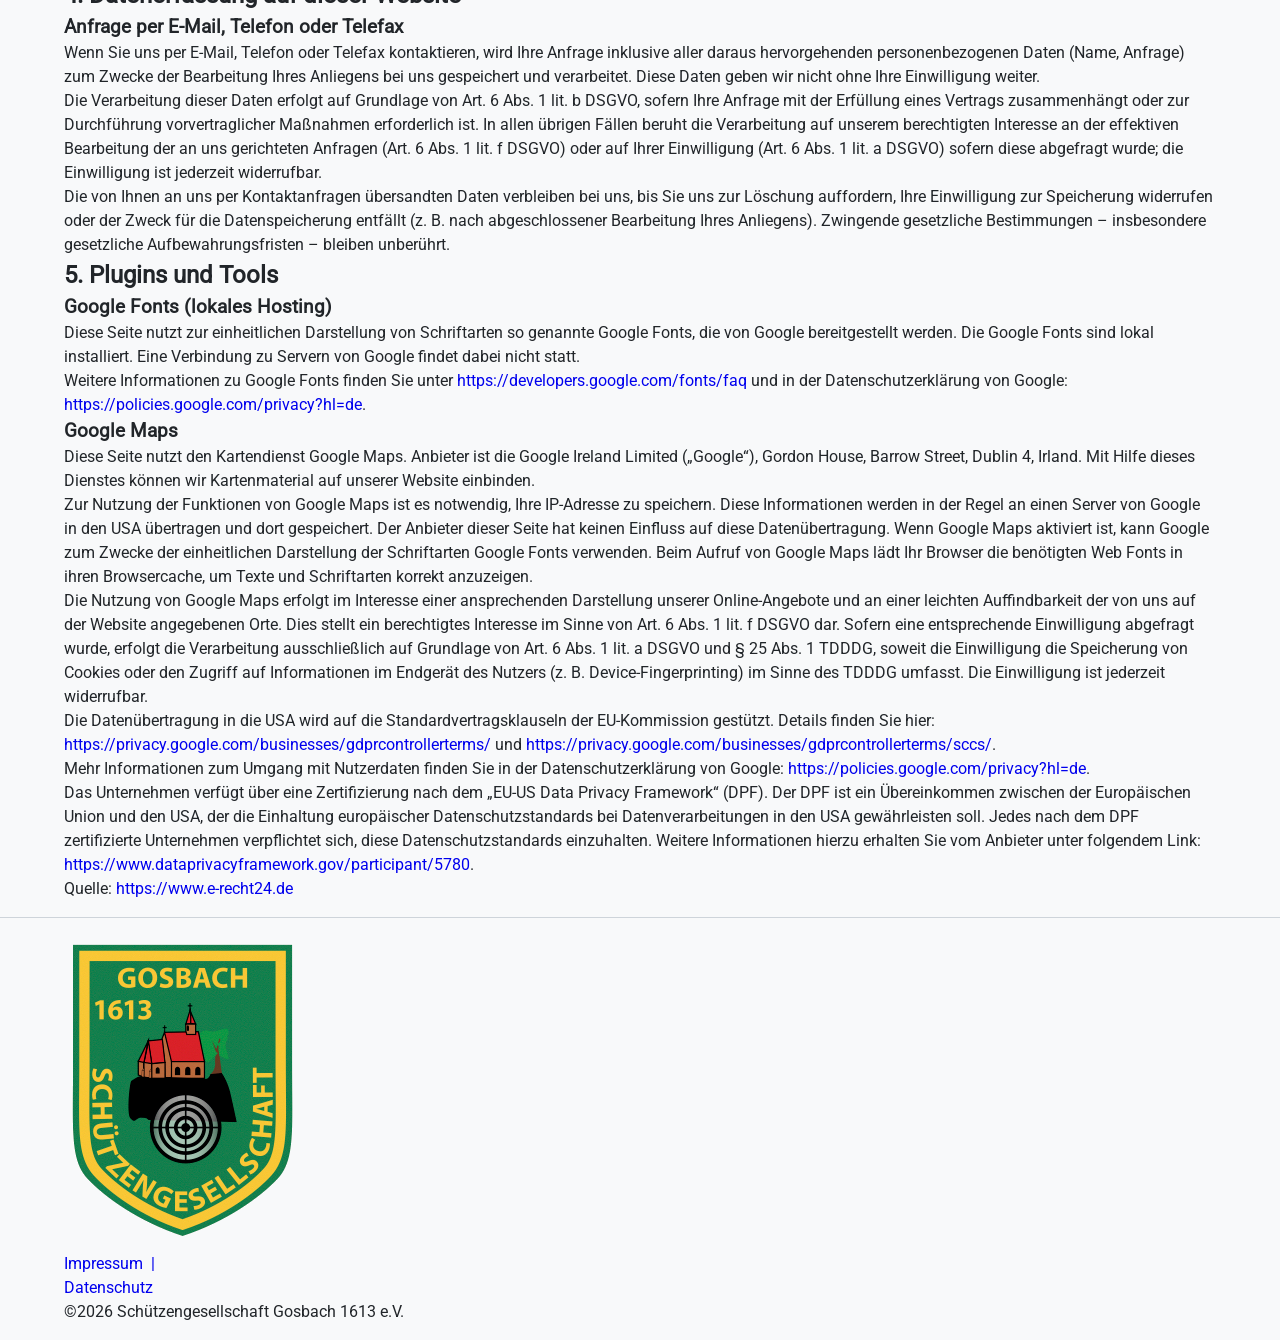
==== commit 8e6cdcf6: "Change layout" ====
--- a/html/data-protection.html
+++ b/html/data-protection.html
@@ -351,11 +351,14 @@
     </main>
     
     <footer>
-        <ul class="nav-links">
-            <li class="nav-link"><a href="legal-notice.html">Impressum</a></li>
-            <li class="nav-link"><a href="data-protection.html">Datenschutz</a></li>
-        </ul>
-        <span>&copy;2026 Schützengesellschaft Gosbach 1613 e.V.</span>
+        <div class="container">
+            <img src="../assets/media/logo.png" alt="logo" />
+            <ul class="nav-links">
+                <li class="nav-link"><a href="legal-notice.html">Impressum&ensp;|&ensp;</a></li>
+                <li class="nav-link"><a href="data-protection.html">Datenschutz</a></li>
+            </ul>
+            <span>&copy;2026 Schützengesellschaft Gosbach 1613 e.V.</span>
+        </div>
     </footer>
 </body>
 </html>
--- a/css/style.css
+++ b/css/style.css
@@ -3,4 +3,5 @@
 @import "resets.css";
 @import "preload.css";
 @import "layout.css";
-@import "navbar.css";+@import "navbar.css";
+@import "footer.css";
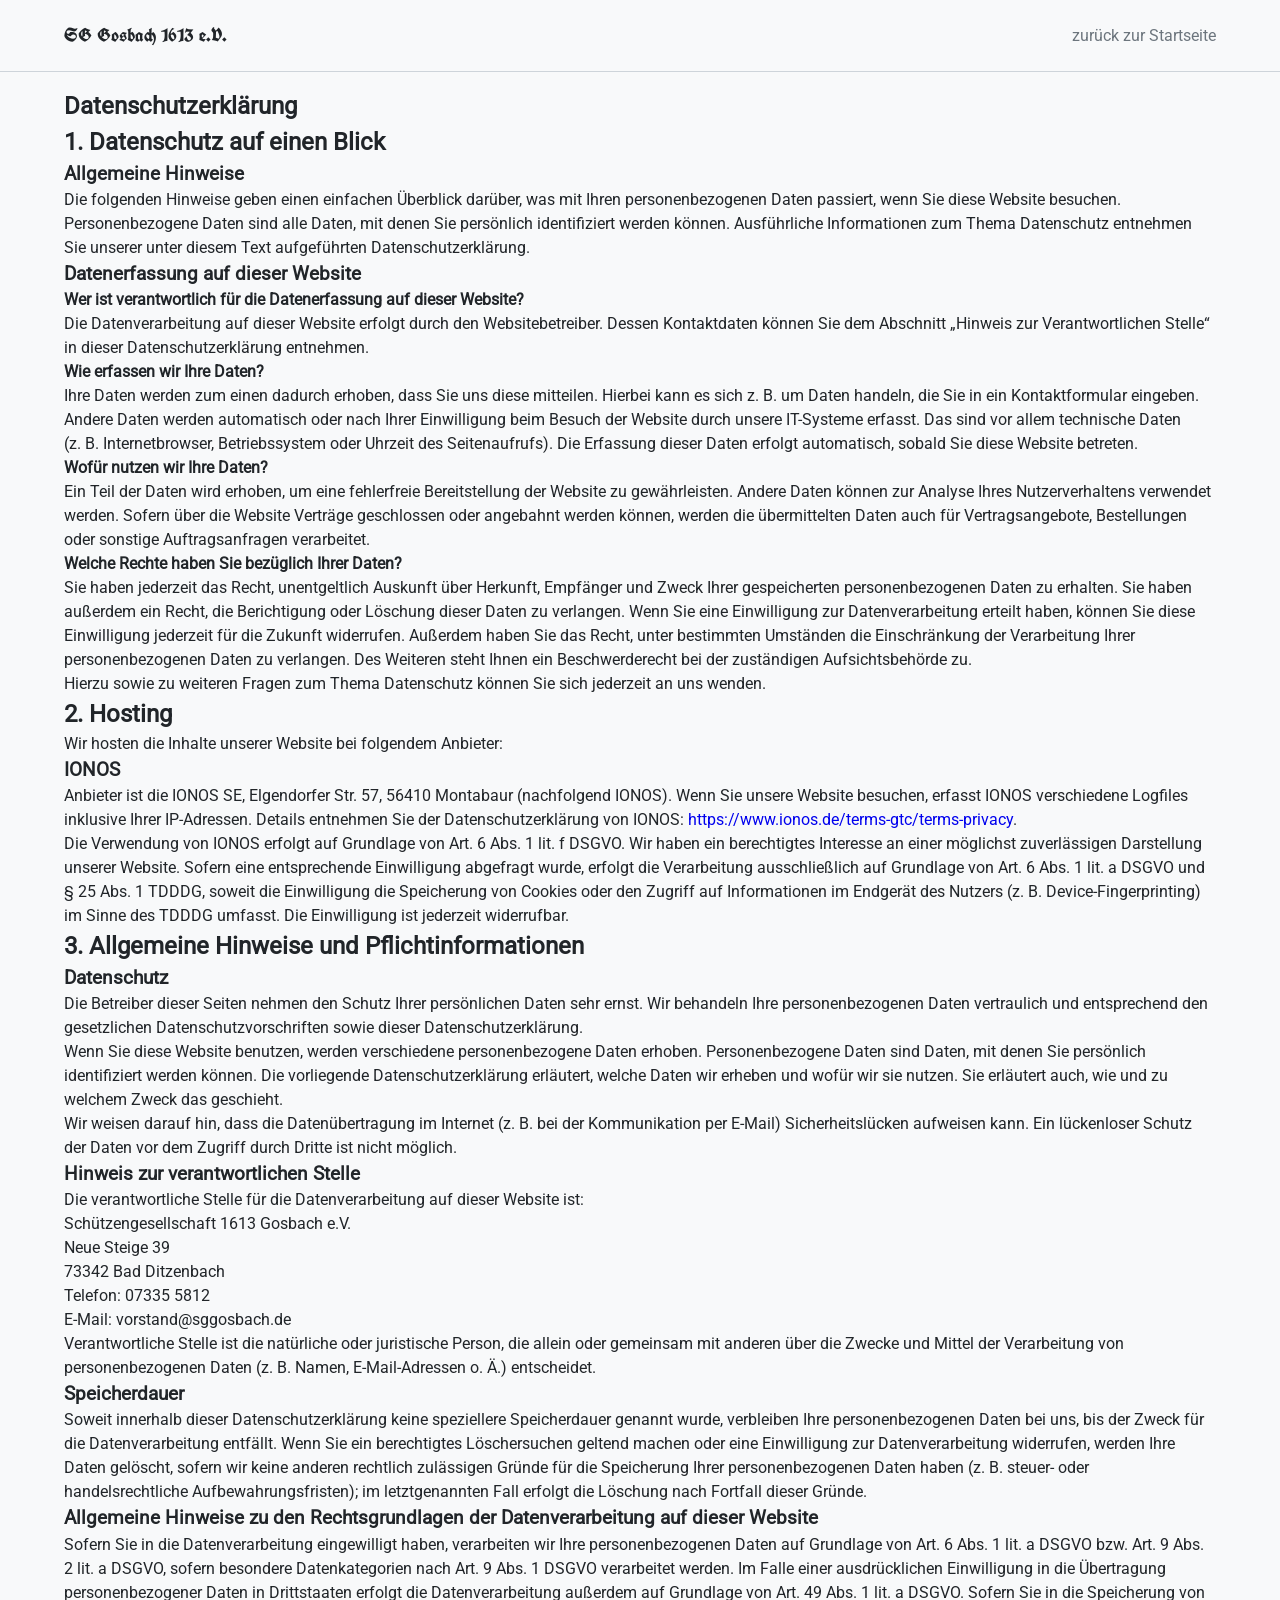
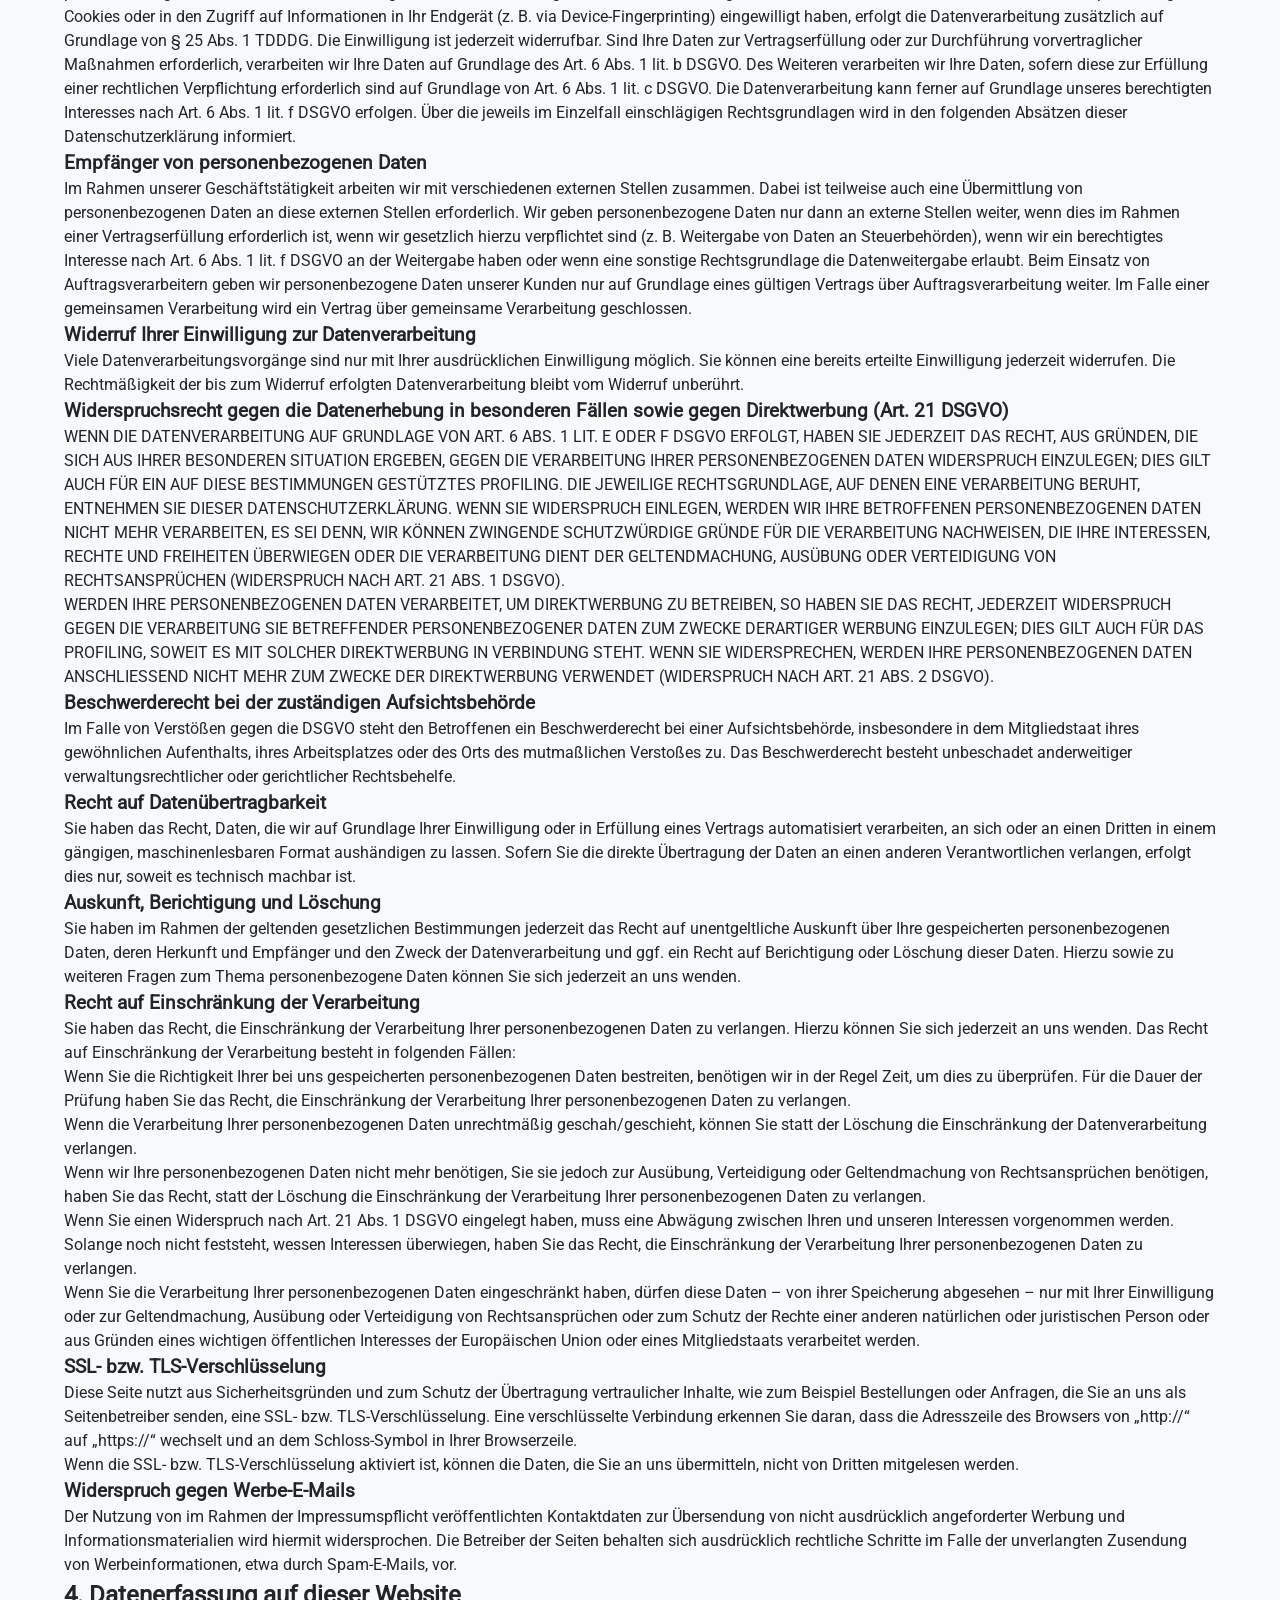
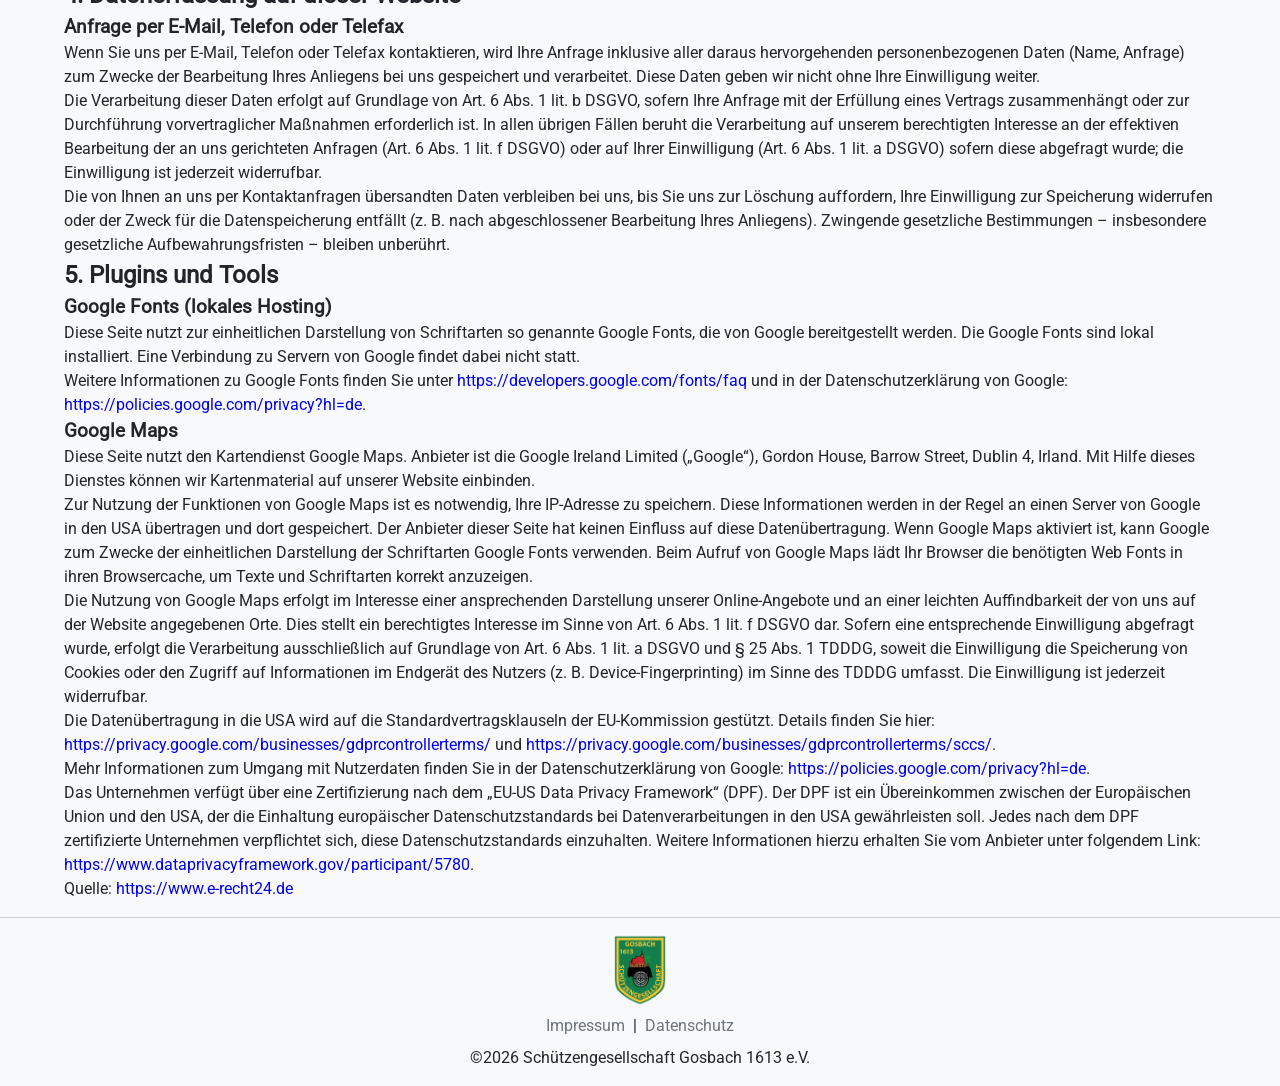
==== commit 1c944521: "Change layout" ====
--- a/html/data-protection.html
+++ b/html/data-protection.html
@@ -351,13 +351,16 @@
     </main>
     
     <footer>
-        <div class="container">
+        <div class="footer">
             <img src="../assets/media/logo.png" alt="logo" />
-            <ul class="nav-links">
-                <li class="nav-link"><a href="legal-notice.html">Impressum&ensp;|&ensp;</a></li>
-                <li class="nav-link"><a href="data-protection.html">Datenschutz</a></li>
-            </ul>
-            <span>&copy;2026 Schützengesellschaft Gosbach 1613 e.V.</span>
+            <div class="footer-content">
+                <ul class="nav-links">
+                    <li class="nav-link"><a href="legal-notice.html">Impressum</a></li>
+                    <span>&ensp;|&ensp;</span>
+                    <li class="nav-link"><a href="data-protection.html">Datenschutz</a></li>
+                </ul>
+                <span>&copy;2026 Schützengesellschaft Gosbach 1613 e.V.</span>
+            </div>
         </div>
     </footer>
 </body>
